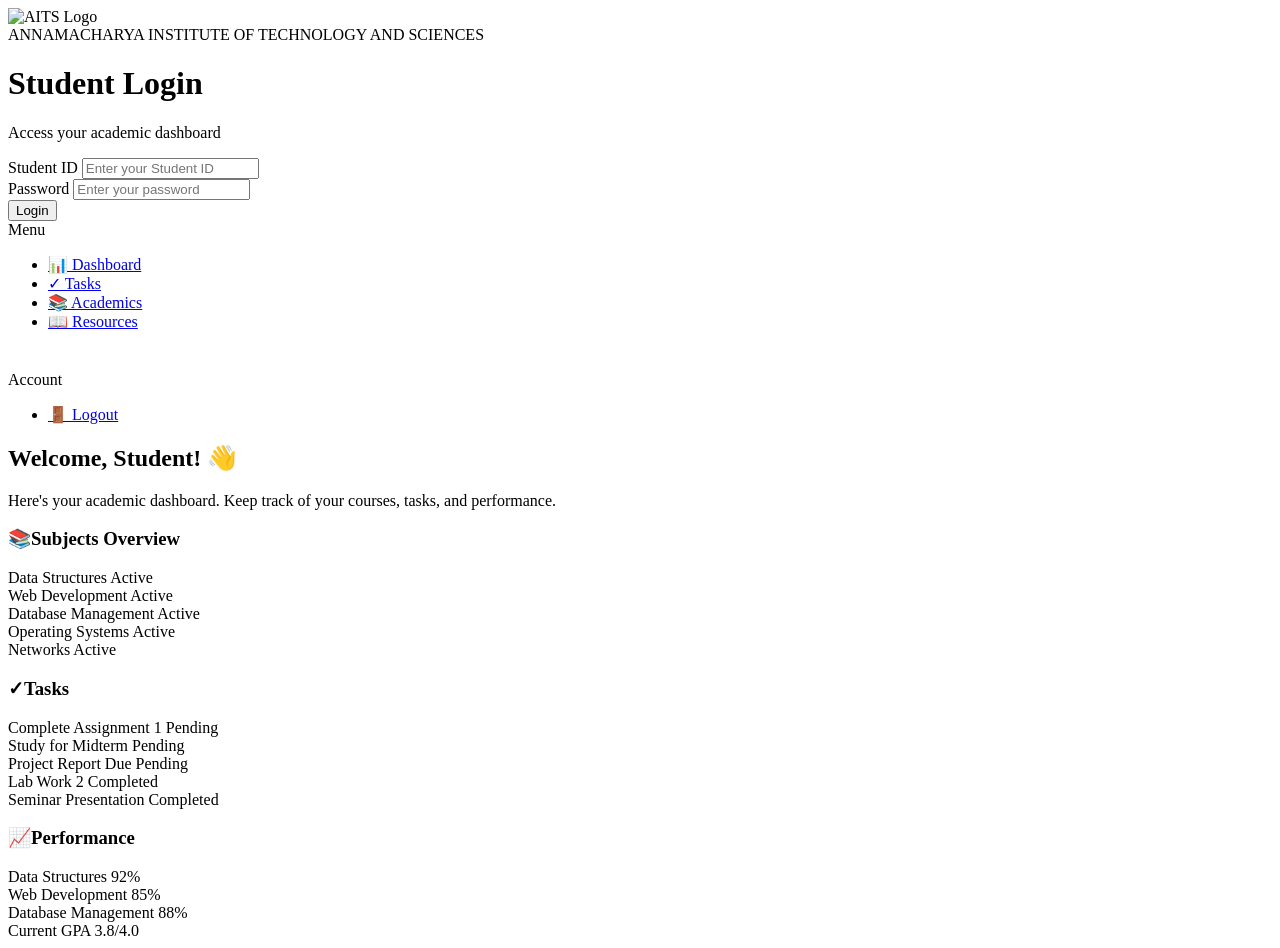
==== UI.html @ 3b27c738 "Add files via upload" ====
<!DOCTYPE html>
<html lang="en">
<head>
  <meta charset="UTF-8">
  <meta name="viewport" content="width=device-width, initial-scale=1.0">
  <title>Student Dashboard - AITS</title>
  <link rel="stylesheet" href="style.css">
</head>
<body>

  <!-- ===== HEADER ===== -->
  <div class="header">
    <div class="header-content">
      <div class="logo">
        <img src="C:\Users\uttam\OneDrive\Pictures\aits4.jpg" alt="AITS Logo">
      </div>
      <div class="college-name">ANNAMACHARYA INSTITUTE OF TECHNOLOGY AND SCIENCES</div>
    </div>
  </div>

  <!-- ===== LOGIN SECTION ===== -->
  <div class="login-section" id="loginSection">
    <div class="login-container">
      <div class="login-header">
        <h1>Student Login</h1>
        <p>Access your academic dashboard</p>
      </div>
      <form id="loginForm" onsubmit="handleLogin(event)">
        <div class="form-group">
          <label for="studentID">Student ID</label>
          <input type="text" id="studentID" placeholder="Enter your Student ID" required>
        </div>
        <div class="form-group">
          <label for="password">Password</label>
          <input type="password" id="password" placeholder="Enter your password" required>
        </div>
        <button type="submit" class="login-btn">Login</button>
      </form>
    </div>
  </div>

  <!-- ===== DASHBOARD ===== -->
  <div class="dashboard" id="dashboard">
    
    <!-- SIDEBAR -->
    <div class="sidebar" id="sidebar">
      <div class="sidebar-title">Menu</div>
      <ul>
        <li><a href="#" class="active" onclick="showSection('dashboard')">📊 Dashboard</a></li>
        <li><a href="#" onclick="showSection('tasks')">✓ Tasks</a></li>
        <li><a href="#" onclick="showSection('academics')">📚 Academics</a></li>
        <li><a href="#" onclick="showSection('resources')">📖 Resources</a></li>
      </ul>
      <div class="sidebar-title" style="margin-top: 40px;">Account</div>
      <ul>
        <li><a href="#" onclick="handleLogout()">🚪 Logout</a></li>
      </ul>
    </div>

    <!-- MAIN CONTENT -->
    <div class="main-content">
      
      <!-- Welcome Section -->
      <div class="welcome-section">
        <h2>Welcome, <span id="studentName">Student</span>! 👋</h2>
        <p>Here's your academic dashboard. Keep track of your courses, tasks, and performance.</p>
      </div>

      <!-- Dashboard Section -->
      <div id="dashboardSection" class="content-section">
        <div class="cards-container">
          
          <!-- Subjects Overview Card -->
          <div class="card">
            <h3><span class="card-icon">📚</span>Subjects Overview</h3>
            <div class="card-content">
              <div class="subject-item">
                <span class="subject-name">Data Structures</span>
                <span class="subject-status">Active</span>
              </div>
              <div class="subject-item">
                <span class="subject-name">Web Development</span>
                <span class="subject-status">Active</span>
              </div>
              <div class="subject-item">
                <span class="subject-name">Database Management</span>
                <span class="subject-status">Active</span>
              </div>
              <div class="subject-item">
                <span class="subject-name">Operating Systems</span>
                <span class="subject-status">Active</span>
              </div>
              <div class="subject-item">
                <span class="subject-name">Networks</span>
                <span class="subject-status">Active</span>
              </div>
            </div>
          </div>

          <!-- Tasks Card -->
          <div class="card">
            <h3><span class="card-icon">✓</span>Tasks</h3>
            <div class="card-content">
              <div class="task-item">
                <span class="subject-name">Complete Assignment 1</span>
                <span class="subject-status status-pending">Pending</span>
              </div>
              <div class="task-item">
                <span class="subject-name">Study for Midterm</span>
                <span class="subject-status status-pending">Pending</span>
              </div>
              <div class="task-item">
                <span class="subject-name">Project Report Due</span>
                <span class="subject-status status-pending">Pending</span>
              </div>
              <div class="task-item">
                <span class="subject-name">Lab Work 2</span>
                <span class="subject-status status-complete">Completed</span>
              </div>
              <div class="task-item">
                <span class="subject-name">Seminar Presentation</span>
                <span class="subject-status status-complete">Completed</span>
              </div>
            </div>
          </div>

          <!-- Performance Card -->
          <div class="card">
            <h3><span class="card-icon">📈</span>Performance</h3>
            <div class="card-content">
              <div class="performance-bar">
                <div class="performance-label">
                  <span>Data Structures</span>
                  <span>92%</span>
                </div>
                <div class="performance-bar-bg">
                  <div class="performance-bar-fill" style="width: 92%;"></div>
                </div>
              </div>
              <div class="performance-bar">
                <div class="performance-label">
                  <span>Web Development</span>
                  <span>85%</span>
                </div>
                <div class="performance-bar-bg">
                  <div class="performance-bar-fill" style="width: 85%;"></div>
                </div>
              </div>
              <div class="performance-bar">
                <div class="performance-label">
                  <span>Database Management</span>
                  <span>88%</span>
                </div>
                <div class="performance-bar-bg">
                  <div class="performance-bar-fill" style="width: 88%;"></div>
                </div>
              </div>
              <div class="performance-bar">
                <div class="performance-label">
                  <span>Current GPA</span>
                  <span>3.8/4.0</span>
                </div>
                <div class="performance-bar-bg">
                  <div class="performance-bar-fill" style="width: 95%;"></div>
                </div>
              </div>
            </div>
          </div>

        </div>
      </div>

      <!-- Tasks Section -->
      <div id="tasksSection" class="content-section" style="display: none;">
        <div class="cards-container">
          <div class="card">
            <h3><span class="card-icon">✓</span>All Tasks</h3>
            <div class="card-content">
              <div class="task-item">
                <span class="subject-name">Complete Assignment 1 - Data Structures</span>
                <span class="subject-status status-pending">Due: March 20</span>
              </div>
              <div class="task-item">
                <span class="subject-name">Study Chapter 5-7 for Midterm</span>
                <span class="subject-status status-pending">Due: March 25</span>
              </div>
              <div class="task-item">
                <span class="subject-name">Submit Project Report</span>
                <span class="subject-status status-pending">Due: March 22</span>
              </div>
              <div class="task-item">
                <span class="subject-name">Complete Lab Work 2</span>
                <span class="subject-status status-pending">Due: March 19</span>
              </div>
              <div class="task-item">
                <span class="subject-name">Prepare Seminar Presentation</span>
                <span class="subject-status status-pending">Due: March 28</span>
              </div>
              <div class="task-item">
                <span class="subject-name">Quiz 1 - Web Development</span>
                <span class="subject-status status-complete">Completed</span>
              </div>
            </div>
          </div>
        </div>
      </div>

      <!-- Academics Section -->
      <div id="academicsSection" class="content-section" style="display: none;">
        <div class="cards-container">
          <div class="card">
            <h3><span class="card-icon">🎓</span>Academic Details</h3>
            <div class="card-content">
              <div class="subject-item">
                <span class="subject-name">Semester: 4th</span>
              </div>
              <div class="subject-item">
                <span class="subject-name">Total Credits: 18</span>
              </div>
              <div class="subject-item">
                <span class="subject-name">GPA: 3.8/4.0</span>
              </div>
              <div class="subject-item">
                <span class="subject-name">Attendance: 94%</span>
              </div>
              <div class="subject-item">
                <span class="subject-name">Status: Good Academic Standing</span>
              </div>
            </div>
          </div>
          <div class="card">
            <h3><span class="card-icon">📊</span>Grades</h3>
            <div class="card-content">
              <div class="performance-bar">
                <div class="performance-label">
                  <span>Data Structures</span>
                  <span>A (92%)</span>
                </div>
                <div class="performance-bar-bg">
                  <div class="performance-bar-fill" style="width: 92%;"></div>
                </div>
              </div>
              <div class="performance-bar">
                <div class="performance-label">
                  <span>Web Development</span>
                  <span>B+ (85%)</span>
                </div>
                <div class="performance-bar-bg">
                  <div class="performance-bar-fill" style="width: 85%;"></div>
                </div>
              </div>
              <div class="performance-bar">
                <div class="performance-label">
                  <span>Database Management</span>
                  <span>A- (88%)</span>
                </div>
                <div class="performance-bar-bg">
                  <div class="performance-bar-fill" style="width: 88%;"></div>
                </div>
              </div>
            </div>
          </div>
        </div>
      </div>

      <!-- Resources Section -->
      <div id="resourcesSection" class="content-section" style="display: none;">
        <div class="cards-container">
          <div class="card">
            <h3><span class="card-icon">📖</span>Study Materials</h3>
            <div class="card-content">
              <div class="subject-item">
                <span class="subject-name">📄 Data Structures Notes</span>
              </div>
              <div class="subject-item">
                <span class="subject-name">📄 Web Dev Tutorial</span>
              </div>
              <div class="subject-item">
                <span class="subject-name">📄 Database Guide</span>
              </div>
              <div class="subject-item">
                <span class="subject-name">📄 OS Concepts</span>
              </div>
              <div class="subject-item">
                <span class="subject-name">📄 Network Fundamentals</span>
              </div>
            </div>
          </div>
          <div class="card">
            <h3><span class="card-icon">🔗</span>Useful Links</h3>
            <div class="card-content">
              <div class="subject-item">
                <span class="subject-name">📌 Library Resources</span>
              </div>
              <div class="subject-item">
                <span class="subject-name">📌 Research Papers</span>
              </div>
              <div class="subject-item">
                <span class="subject-name">📌 Online Courses</span>
              </div>
              <div class="subject-item">
                <span class="subject-name">📌 Faculty Contact</span>
              </div>
              <div class="subject-item">
                <span class="subject-name">📌 Career Services</span>
              </div>
            </div>
          </div>
        </div>
      </div>

    </div>
  </div>

  <!-- ===== JAVASCRIPT ===== -->
  <script>
    // Handle Login
    function handleLogin(event) {
      event.preventDefault();
      
      const studentID = document.getElementById('studentID').value;
      const password = document.getElementById('password').value;
      
      // Validate inputs
      if (!studentID || !password) {
        alert('Please fill in all fields');
        return;
      }
      
      // Store student info
      localStorage.setItem('studentID', studentID);
      localStorage.setItem('studentName', 'Student ' + studentID.substring(0, 3).toUpperCase());
      
      // Hide login section and show dashboard
      document.getElementById('loginSection').style.display = 'none';
      document.getElementById('dashboard').classList.add('active');
      
      // Update welcome message
      const studentName = localStorage.getItem('studentName');
      document.getElementById('studentName').textContent = studentName;
      
      // Clear form
      document.getElementById('loginForm').reset();
    }
    
    // Handle Logout
    function handleLogout() {
      if (confirm('Are you sure you want to logout?')) {
        // Clear stored data
        localStorage.removeItem('studentID');
        localStorage.removeItem('studentName');
        
        // Show login section and hide dashboard
        document.getElementById('loginSection').style.display = 'flex';
        document.getElementById('dashboard').classList.remove('active');
        
        // Reset form
        document.getElementById('loginForm').reset();
      }
    }
    
    // Show different sections
    function showSection(section) {
      // Hide all sections
      const sections = document.querySelectorAll('.content-section');
      sections.forEach(sec => sec.style.display = 'none');
      
      // Show selected section
      const selectedSection = document.getElementById(section + 'Section');
      if (selectedSection) {
        selectedSection.style.display = 'block';
      }
      
      // Update sidebar active state
      const links = document.querySelectorAll('.sidebar a');
      links.forEach(link => link.classList.remove('active'));
      event.target.classList.add('active');
    }
    
    // Check if user is already logged in
    window.addEventListener('load', function() {
      const studentID = localStorage.getItem('studentID');
      if (studentID) {
        document.getElementById('loginSection').style.display = 'none';
        document.getElementById('dashboard').classList.add('active');
        document.getElementById('studentName').textContent = localStorage.getItem('studentName');
      }
    });
  </script>

</body>
</html>
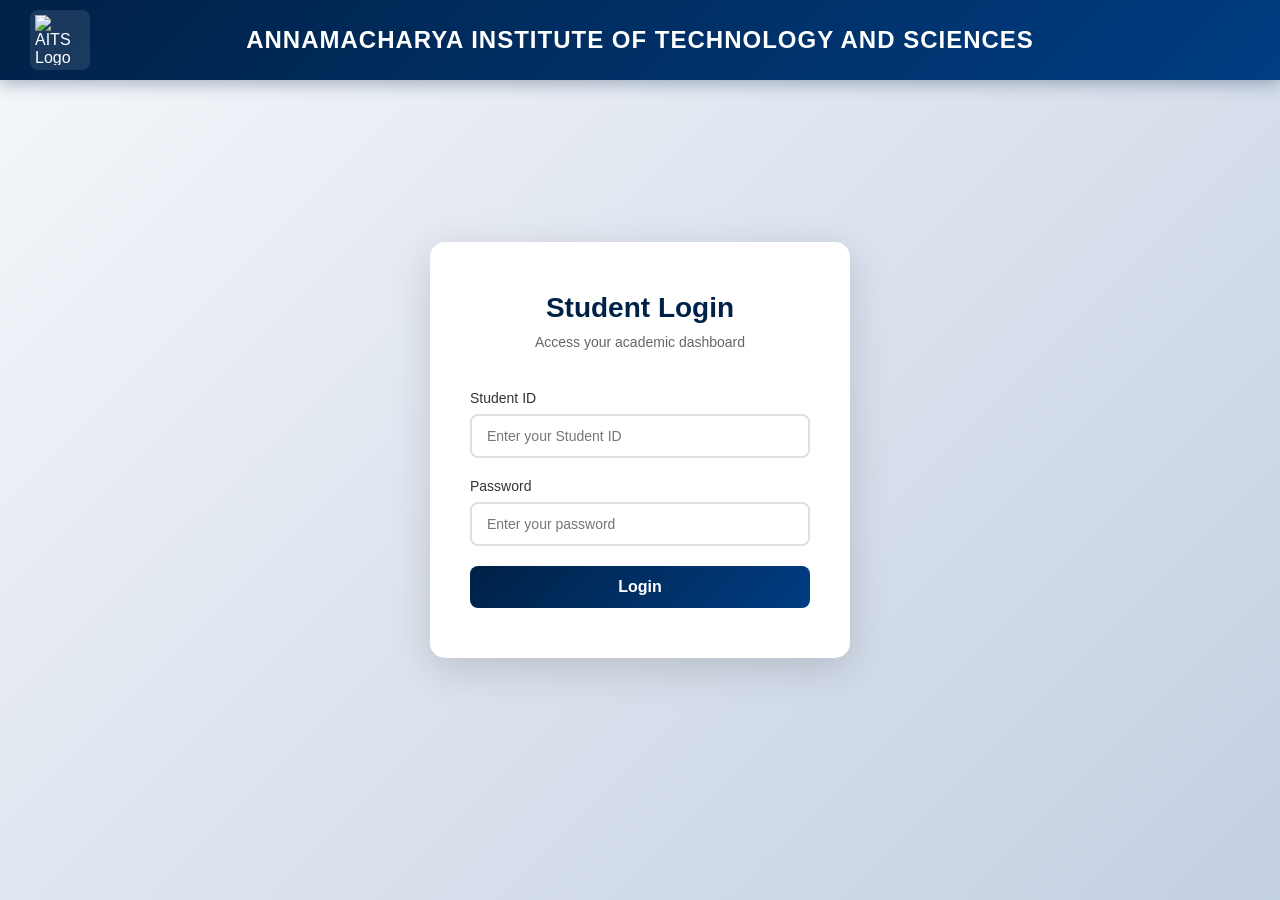
==== commit 33794bc1: "Add Logout button to UI" ====
--- a/UI.html
+++ b/UI.html
@@ -169,6 +169,7 @@
 
         </div>
       </div>
+      <button onclick="logout()">Logout</button>
 
       <!-- Tasks Section -->
       <div id="tasksSection" class="content-section" style="display: none;">
@@ -389,4 +390,4 @@
   </script>
 
 </body>
-</html>+</html>
--- a/style.css
+++ b/style.css
@@ -0,0 +1,604 @@
+/* ===== GENERAL STYLES ===== */
+* {
+  margin: 0;
+  padding: 0;
+  box-sizing: border-box;
+}
+
+body {
+  font-family: 'Segoe UI', Tahoma, Geneva, Verdana, sans-serif;
+  background: linear-gradient(135deg, #f5f7fa 0%, #c3cfe2 100%);
+  min-height: 100vh;
+}
+
+/* ===== HEADER ===== */
+.header {
+  position: fixed;
+  top: 0;
+  width: 100%;
+  height: 80px;
+  background: linear-gradient(135deg, #002147 0%, #003d82 100%);
+  color: white;
+  display: flex;
+  align-items: center;
+  justify-content: center;
+  z-index: 1000;
+  box-shadow: 0 4px 15px rgba(0, 33, 71, 0.3);
+}
+
+.header-content {
+  display: flex;
+  align-items: center;
+  justify-content: center;
+  width: 100%;
+  position: relative;
+}
+
+.logo {
+  position: absolute;
+  left: 30px;
+  height: 60px;
+  width: 60px;
+  display: flex;
+  align-items: center;
+  justify-content: center;
+  background: rgba(255, 255, 255, 0.1);
+  border-radius: 8px;
+}
+
+.logo img {
+  height: 50px;
+  width: 50px;
+  object-fit: contain;
+}
+
+.college-name {
+  text-align: center;
+  font-size: 24px;
+  font-weight: 600;
+  letter-spacing: 1px;
+}
+
+/* ===== LOGIN SECTION ===== */
+.login-section {
+  display: flex;
+  align-items: center;
+  justify-content: center;
+  min-height: 100vh;
+  padding: 20px;
+  margin-top: 0;
+}
+
+.login-container {
+  background: white;
+  border-radius: 15px;
+  box-shadow: 0 10px 40px rgba(0, 0, 0, 0.15);
+  padding: 50px 40px;
+  width: 100%;
+  max-width: 420px;
+  animation: slideIn 0.5s ease-out;
+}
+
+@keyframes slideIn {
+  from {
+    opacity: 0;
+    transform: translateY(20px);
+  }
+  to {
+    opacity: 1;
+    transform: translateY(0);
+  }
+}
+
+.login-header {
+  text-align: center;
+  margin-bottom: 40px;
+}
+
+.login-header h1 {
+  color: #002147;
+  font-size: 28px;
+  margin-bottom: 10px;
+}
+
+.login-header p {
+  color: #666;
+  font-size: 14px;
+}
+
+.form-group {
+  margin-bottom: 20px;
+}
+
+.form-group label {
+  display: block;
+  margin-bottom: 8px;
+  color: #333;
+  font-weight: 500;
+  font-size: 14px;
+}
+
+.form-group input {
+  width: 100%;
+  padding: 12px 15px;
+  border: 2px solid #e0e0e0;
+  border-radius: 8px;
+  font-size: 14px;
+  transition: all 0.3s ease;
+}
+
+.form-group input:focus {
+  outline: none;
+  border-color: #002147;
+  box-shadow: 0 0 0 3px rgba(0, 33, 71, 0.1);
+}
+
+.login-btn {
+  width: 100%;
+  padding: 12px;
+  background: linear-gradient(135deg, #002147 0%, #003d82 100%);
+  color: white;
+  border: none;
+  border-radius: 8px;
+  font-size: 16px;
+  font-weight: 600;
+  cursor: pointer;
+  transition: all 0.3s ease;
+}
+
+.login-btn:hover {
+  transform: translateY(-2px);
+  box-shadow: 0 6px 20px rgba(0, 33, 71, 0.3);
+}
+
+.login-btn:active {
+  transform: translateY(0);
+}
+
+/* ===== DASHBOARD ===== */
+.dashboard {
+  display: none;
+  margin-top: 80px;
+  min-height: 100vh;
+  background: linear-gradient(135deg, #f5f7fa 0%, #c3cfe2 100%);
+}
+
+.dashboard.active {
+  display: flex;
+}
+
+/* ===== SIDEBAR ===== */
+.sidebar {
+  width: 260px;
+  background: linear-gradient(180deg, #1a2b4c 0%, #0d1b2a 100%);
+  color: white;
+  padding: 30px 20px;
+  position: fixed;
+  left: 0;
+  top: 80px;
+  height: calc(100vh - 80px);
+  overflow-y: auto;
+  box-shadow: 2px 0 10px rgba(0, 0, 0, 0.2);
+}
+
+.sidebar-title {
+  font-size: 12px;
+  font-weight: 700;
+  letter-spacing: 2px;
+  color: #7fa3b8;
+  margin: 20px 0 15px 0;
+  text-transform: uppercase;
+}
+
+.sidebar ul {
+  list-style: none;
+  padding: 0;
+}
+
+.sidebar li {
+  margin: 0;
+}
+
+.sidebar a {
+  display: block;
+  padding: 14px 18px;
+  color: #b8c9d9;
+  text-decoration: none;
+  border-radius: 8px;
+  transition: all 0.3s ease;
+  margin-bottom: 8px;
+  cursor: pointer;
+  font-weight: 500;
+}
+
+.sidebar a:hover,
+.sidebar a.active {
+  background: linear-gradient(135deg, #002147 0%, #003d82 100%);
+  color: white;
+  padding-left: 24px;
+}
+
+/* ===== MAIN CONTENT ===== */
+.main-content {
+  margin-left: 260px;
+  padding: 40px;
+  flex: 1;
+}
+
+.welcome-section {
+  background: white;
+  border-radius: 15px;
+  padding: 30px;
+  margin-bottom: 40px;
+  box-shadow: 0 4px 15px rgba(0, 0, 0, 0.08);
+  animation: fadeIn 0.5s ease-out;
+}
+
+@keyframes fadeIn {
+  from {
+    opacity: 0;
+  }
+  to {
+    opacity: 1;
+  }
+}
+
+.welcome-section h2 {
+  color: #002147;
+  margin-bottom: 10px;
+  font-size: 28px;
+}
+
+.welcome-section p {
+  color: #666;
+  font-size: 16px;
+}
+
+.cards-container {
+  display: grid;
+  grid-template-columns: repeat(auto-fit, minmax(320px, 1fr));
+  gap: 25px;
+  margin-bottom: 40px;
+}
+
+/* ===== CARDS ===== */
+.card {
+  background: white;
+  border-radius: 15px;
+  padding: 25px;
+  box-shadow: 0 4px 15px rgba(0, 0, 0, 0.08);
+  transition: all 0.3s ease;
+  border-top: 4px solid #002147;
+}
+
+.card:hover {
+  transform: translateY(-5px);
+  box-shadow: 0 8px 25px rgba(0, 0, 0, 0.12);
+}
+
+.card h3 {
+  color: #002147;
+  margin-bottom: 15px;
+  font-size: 20px;
+  display: flex;
+  align-items: center;
+}
+
+.card-icon {
+  margin-right: 12px;
+  font-size: 24px;
+}
+
+.card-content {
+  color: #555;
+  line-height: 1.6;
+}
+
+.subject-item,
+.task-item {
+  padding: 12px 0;
+  border-bottom: 1px solid #f0f0f0;
+  display: flex;
+  justify-content: space-between;
+  align-items: center;
+}
+
+.subject-item:last-child,
+.task-item:last-child {
+  border-bottom: none;
+}
+
+.subject-name {
+  font-weight: 500;
+  color: #333;
+}
+
+.subject-status {
+  font-size: 12px;
+  padding: 4px 10px;
+  border-radius: 20px;
+  background: #e3f2fd;
+  color: #1976d2;
+}
+
+.status-complete {
+  background: #e8f5e9;
+  color: #388e3c;
+}
+
+.status-pending {
+  background: #fff3e0;
+  color: #f57c00;
+}
+
+.performance-bar {
+  margin: 15px 0;
+}
+
+.performance-label {
+  display: flex;
+  justify-content: space-between;
+  margin-bottom: 8px;
+  font-size: 14px;
+  color: #555;
+}
+
+.performance-bar-bg {
+  width: 100%;
+  height: 8px;
+  background: #e0e0e0;
+  border-radius: 10px;
+  overflow: hidden;
+}
+
+.performance-bar-fill {
+  height: 100%;
+  background: linear-gradient(90deg, #002147 0%, #003d82 100%);
+  border-radius: 10px;
+}
+
+/* ===== RESPONSIVE DESIGN ===== */
+@media (max-width: 768px) {
+  .sidebar {
+    width: 0;
+    overflow: hidden;
+    transition: width 0.3s ease;
+  }
+
+  .sidebar.active {
+    width: 260px;
+  }
+
+  .main-content {
+    margin-left: 0;
+    padding: 20px;
+  }
+
+  .college-name {
+    font-size: 18px;
+  }
+
+  .cards-container {
+    grid-template-columns: 1fr;
+  }
+
+  .login-container {
+    padding: 40px 25px;
+  }
+
+  .header {
+    height: 70px;
+  }
+
+  .dashboard {
+    margin-top: 70px;
+  }
+
+  .sidebar {
+    top: 70px;
+    height: calc(100vh - 70px);
+  }
+}
+
+/* ===== SCROLLBAR STYLING ===== */
+::-webkit-scrollbar {
+  width: 8px;
+}
+
+::-webkit-scrollbar-track {
+  background: #f1f1f1;
+}
+
+::-webkit-scrollbar-thumb {
+  background: #888;
+  border-radius: 4px;
+}
+
+::-webkit-scrollbar-thumb:hover {
+  background: #555;
+}
+
+/* ===== TASK FILTERS AND ACTIONS ===== */
+.task-filters {
+  display: flex;
+  gap: 10px;
+  margin-bottom: 20px;
+  padding: 15px;
+  background: #f8f9fa;
+  border-radius: 8px;
+}
+
+.filter-btn {
+  padding: 8px 16px;
+  border: 2px solid #e0e0e0;
+  background: white;
+  border-radius: 6px;
+  cursor: pointer;
+  font-weight: 500;
+  transition: all 0.3s ease;
+  font-size: 14px;
+}
+
+.filter-btn:hover {
+  border-color: #002147;
+  background: #f0f4f8;
+}
+
+.filter-btn.active {
+  background: linear-gradient(135deg, #002147 0%, #003d82 100%);
+  color: white;
+  border-color: #002147;
+}
+
+.task-action-btn {
+  padding: 6px 12px;
+  border: none;
+  border-radius: 4px;
+  cursor: pointer;
+  font-size: 12px;
+  font-weight: 500;
+  margin-left: 10px;
+  transition: all 0.3s ease;
+}
+
+.view-btn {
+  background: #4299e1;
+  color: white;
+}
+
+.view-btn:hover {
+  background: #3182ce;
+  transform: translateY(-1px);
+}
+
+.complete-btn {
+  background: #48bb78;
+  color: white;
+}
+
+.complete-btn:hover {
+  background: #38a169;
+  transform: translateY(-1px);
+}
+
+/* ===== ENHANCED SECTION STYLES ===== */
+.academics-grid {
+  display: grid;
+  grid-template-columns: repeat(auto-fit, minmax(300px, 1fr));
+  gap: 20px;
+  margin-top: 20px;
+}
+
+.academics-item {
+  background: white;
+  padding: 20px;
+  border-radius: 10px;
+  border-left: 4px solid #002147;
+  box-shadow: 0 2px 8px rgba(0, 0, 0, 0.1);
+}
+
+.academics-item h4 {
+  color: #002147;
+  margin-bottom: 10px;
+  font-size: 16px;
+  font-weight: 600;
+}
+
+.academics-item p {
+  color: #666;
+  line-height: 1.5;
+  margin-bottom: 15px;
+}
+
+.resources-grid {
+  display: grid;
+  grid-template-columns: repeat(auto-fit, minmax(350px, 1fr));
+  gap: 25px;
+  margin-top: 20px;
+}
+
+.resource-category {
+  background: white;
+  padding: 20px;
+  border-radius: 10px;
+  border-left: 4px solid #002147;
+  box-shadow: 0 2px 8px rgba(0, 0, 0, 0.1);
+}
+
+.resource-category h4 {
+  color: #002147;
+  margin-bottom: 15px;
+  font-size: 16px;
+  font-weight: 600;
+}
+
+.resource-list {
+  display: flex;
+  flex-direction: column;
+  gap: 12px;
+}
+
+.resource-item {
+  display: flex;
+  justify-content: space-between;
+  align-items: center;
+  padding: 12px 15px;
+  background: #f8f9fa;
+  border-radius: 6px;
+  border: 1px solid #e0e0e0;
+}
+
+.resource-item span {
+  font-weight: 500;
+  color: #333;
+}
+
+.resource-btn {
+  padding: 6px 12px;
+  background: linear-gradient(135deg, #002147 0%, #003d82 100%);
+  color: white;
+  border: none;
+  border-radius: 4px;
+  cursor: pointer;
+  font-size: 12px;
+  font-weight: 500;
+  transition: all 0.3s ease;
+}
+
+.resource-btn:hover {
+  transform: translateY(-2px);
+  box-shadow: 0 4px 12px rgba(0, 33, 71, 0.3);
+}
+
+/* Enhanced task items with more status indicators */
+.task-item {
+  transition: all 0.3s ease;
+  display: flex;
+  justify-content: space-between;
+  align-items: center;
+  padding: 15px 0;
+}
+
+.task-item:hover {
+  transform: translateX(5px);
+  box-shadow: 0 2px 8px rgba(0, 0, 0, 0.1);
+}
+
+.subject-status.status-pending {
+  background: linear-gradient(135deg, #fff3cd 0%, #ffeaa7 100%);
+  color: #856404;
+  font-weight: 600;
+  animation: pulse 2s infinite;
+}
+
+@keyframes pulse {
+  0% { opacity: 1; }
+  50% { opacity: 0.7; }
+  100% { opacity: 1; }
+}
+
+.subject-status.status-complete {
+  background: linear-gradient(135deg, #d4edda 0%, #c3e6cb 100%);
+  color: #155724;
+  font-weight: 600;
+}
